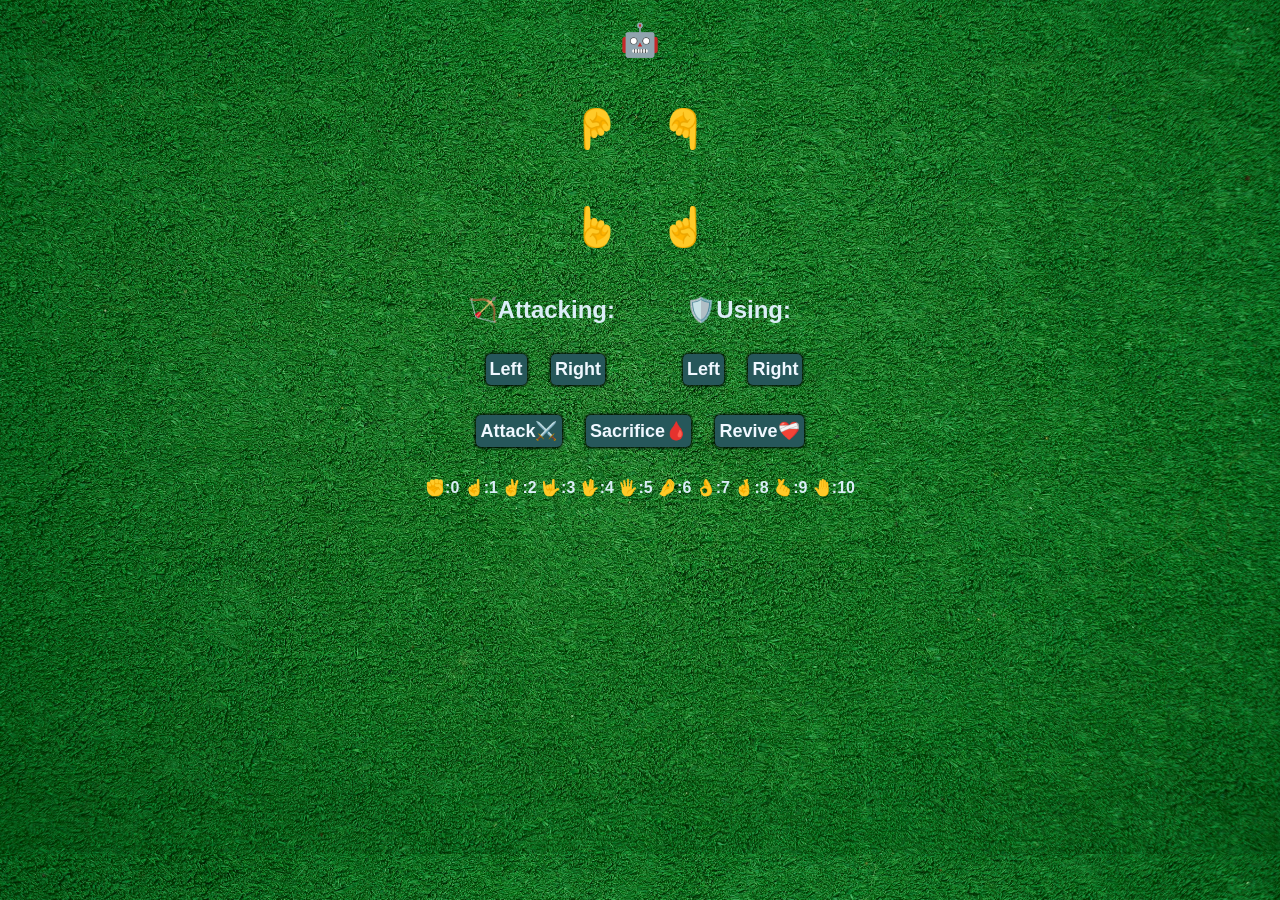
==== game.html @ fb19a065 "Initial commit" ====
<!DOCTYPE html>
<html lang="en">
    <head>
        <title>HandyMATH</title>
        <link rel="stylesheet" href="index.css">
    </head>
    <body>
        <h1 id="face">🤖</h1>
        <div id="compHands">
            <h1 id="compLeft">☝️</h1>
            <h1 id="compRight">☝️</h1>
        </div>
        <div id="playerHands">
            <h1 id="playerLeft">☝️</h1>
            <h1 id="playerRight">☝️</h1>
        </div>
        <div id="checkboxes">
            <div>
                <div class="flex">
                    <h2>🏹Attacking: </h2>
                    <h2 id="attackingHand"></h2>
                </div>
                <button class="btn" onclick="attack(-1)">Left</button>
                <button class="btn" onclick="attack(+1)">Right</button>
            </div>
            <div>
                <div class="flex">
                    <h2>🛡️Using: </h2>
                    <h2 id="usingHand"></h2>
                </div>
                <button class="btn" onclick="useHand(-1)">Left</button>
                <button class="btn" onclick="useHand(+1)">Right</button>
            </div>
        </div>
        <div id="moves">
            <button class="btn">Attack⚔️</button>
            <button class="btn">Sacrifice🩸</button>
            <button class="btn">Revive❤️‍🩹</button>
        </div>
        <div id="messages">
            <h4>✊:0 ☝️:1 ✌️:2 🤟:3 🖖:4 🖐️:5 🤌:6 👌:7 🤞:8 🫰:9 🤚:10</h4>
            <p class="message"></p>
        </div>
        <script src="game.js"></script>
    </body>
</html>
---- index.css ----
body{
    margin: 0;
    text-align: center;
    background-image: url(images/table.jpg);
    background-size: cover;
    color: #daeef7;
    font-family: 'Segoe UI', Tahoma, Geneva, Verdana, sans-serif;
}
.btn{
    font-size: large;
    font-family:'Segoe UI', Tahoma, Geneva, Verdana, sans-serif;
    background-color: #26575a;
    border: none;
    border-radius: 5px;
    padding: 5px 4px 5px 4px;
    font-weight: bold;
    color: aliceblue;
    box-shadow: 0px 0px 3px 1px black;
    margin: 10px 10px 10px 10px;
}
.message{
    font-size: medium;
    color: #aaecaf;
    width: 80%;
    margin: auto;
    margin-bottom: 20px;
}
#compHands{
    display: flex;
    justify-content: center;
    gap: 2em;
    transform: scale(-1,-1);
    font-size: larger;
}
#compLeft{
    transform: scaleX(-1);
}
#playerHands{
    display: flex;
    justify-content: center;
    gap: 2em;
    font-size: larger;
}
#playerLeft{
    transform: scaleX(-1);
}
#checkboxes{
    display: flex;
    justify-content: center;
    gap: 50px;
    margin-bottom: 10px;
}
.flex{
    display: flex;
    justify-content: center;
    gap: 0.5em;
}
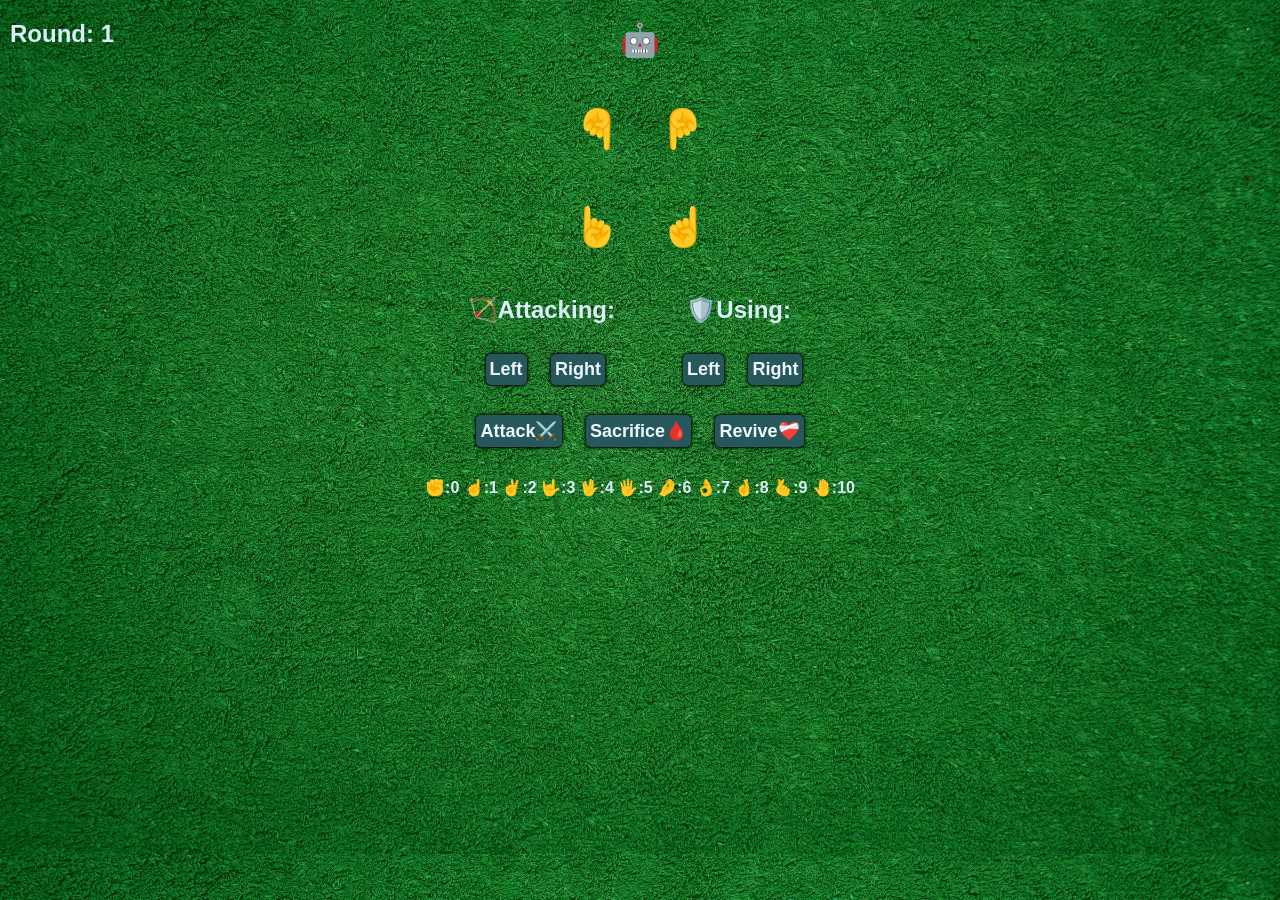
==== commit d496e7d7: "commit gameover screen - Added game lost and game won screen - Added round number display - Fixed bu" ====
--- a/game.html
+++ b/game.html
@@ -5,10 +5,13 @@
         <link rel="stylesheet" href="index.css">
     </head>
     <body>
-        <h1 id="face">🤖</h1>
+        <div class="header">
+            <h2 id="roundDisplay">Round: 1</h2>
+            <h1 id="face">🤖</h1>
+        </div>
         <div id="compHands">
+            <h1 id="compRight">☝️</h1>
             <h1 id="compLeft">☝️</h1>
-            <h1 id="compRight">☝️</h1>
         </div>
         <div id="playerHands">
             <h1 id="playerLeft">☝️</h1>
@@ -21,7 +24,7 @@
                     <h2 id="attackingHand"></h2>
                 </div>
                 <button class="btn" onclick="attack(-1)">Left</button>
-                <button class="btn" onclick="attack(+1)">Right</button>
+                <button class="btn" onclick="attack(1)">Right</button>
             </div>
             <div>
                 <div class="flex">
@@ -29,17 +32,17 @@
                     <h2 id="usingHand"></h2>
                 </div>
                 <button class="btn" onclick="useHand(-1)">Left</button>
-                <button class="btn" onclick="useHand(+1)">Right</button>
+                <button class="btn" onclick="useHand(1)">Right</button>
             </div>
         </div>
         <div id="moves">
-            <button class="btn">Attack⚔️</button>
-            <button class="btn">Sacrifice🩸</button>
-            <button class="btn">Revive❤️‍🩹</button>
+            <button class="btn" onclick="playerAttack()">Attack⚔️</button>
+            <button class="btn" onclick="sacrificeHand()">Sacrifice🩸</button>
+            <button class="btn" onclick="reviveHand()">Revive❤️‍🩹</button>
         </div>
         <div id="messages">
             <h4>✊:0 ☝️:1 ✌️:2 🤟:3 🖖:4 🖐️:5 🤌:6 👌:7 🤞:8 🫰:9 🤚:10</h4>
-            <p class="message"></p>
+            <p id="log"></p>
         </div>
         <script src="game.js"></script>
     </body>
--- a/index.css
+++ b/index.css
@@ -54,4 +54,13 @@
     display: flex;
     justify-content: center;
     gap: 0.5em;
+}
+.header{
+    position: relative;
+    display: flex;
+    justify-content: center;
+}
+#roundDisplay{
+    position: absolute;
+    left: 10px;
 }
